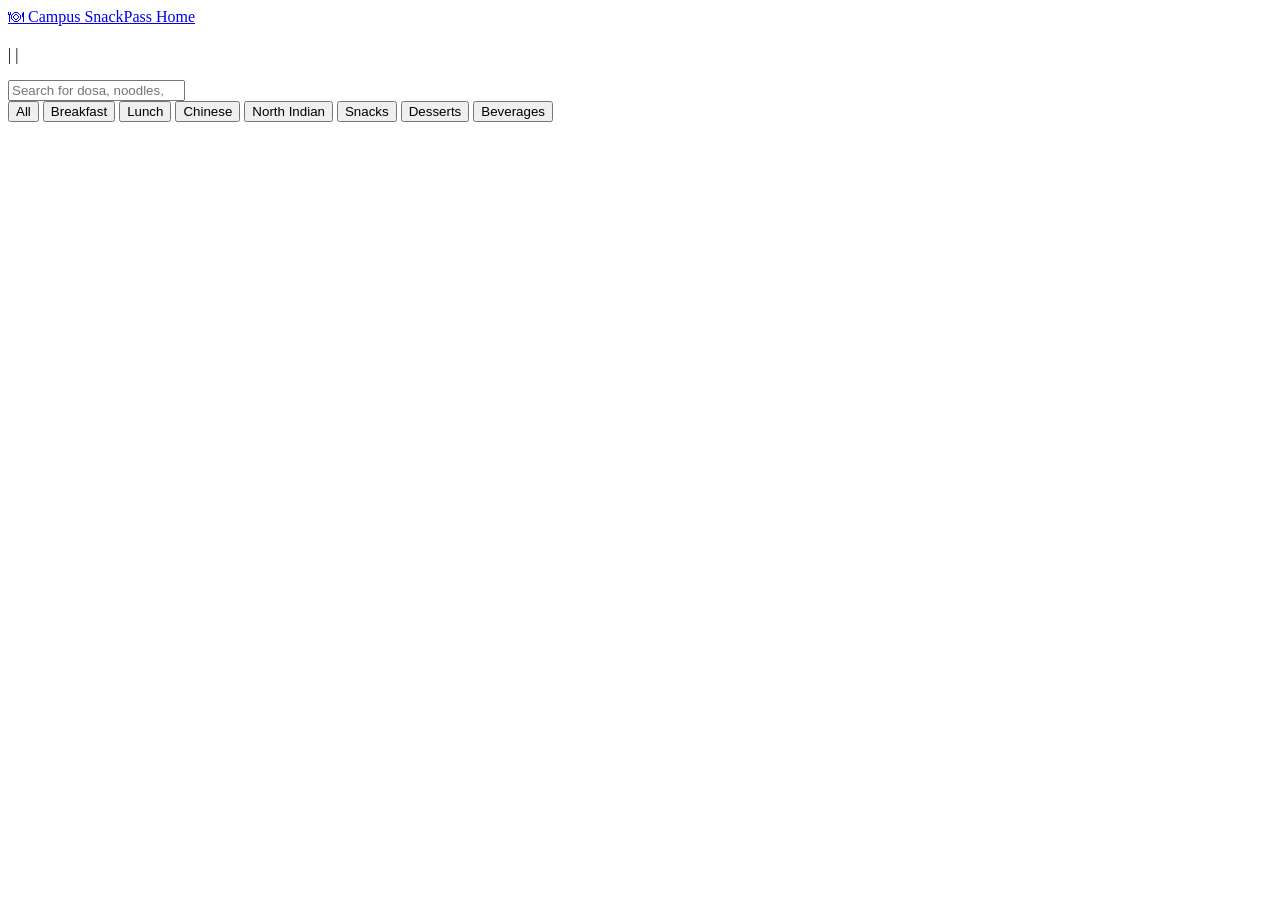
==== menu.html @ 4e035bad "Refactored home page and made menu html" ====
<!DOCTYPE html>
<html lang="en">
<head>
    <meta charset="UTF-8">
    <meta name="viewport" content="width=device-width, initial-scale=1.0">
    <title>Menu - Campus SnackPass</title>
</head>
<body>

    <!-- Navbar -->
    <header>
        <nav aria-label="Main Navigation">
            <a href="index.html" aria-label="Campus SnackPass Home">
                🍽 Campus SnackPass
            </a>
            <a href="index.html">Home</a>
        </nav>
    </header>

    <main>
        <!-- Canteen Header -->
        <section aria-labelledby="canteen-name">
            <h1 id="canteen-name"></h1>
            <p>
                <span id="canteen-status" aria-live="polite"></span>
                <span aria-hidden="true"> | </span>
                <span id="canteen-wait"></span>
                <span aria-hidden="true"> | </span>
                <span id="canteen-count"></span>
            </p>
        </section>

        <!-- Search -->
        <section aria-label="Search Menu">
            <input 
                type="search" 
                id="search-input" 
                placeholder="Search for dosa, noodles, coffee..." 
                aria-label="Search menu items"
            >
        </section>

        <!-- Categories -->
        <nav id="category-filters" aria-label="Menu Categories">
            <button data-category="all" class="active" aria-pressed="true">All</button>
            <button data-category="breakfast" aria-pressed="false">Breakfast</button>
            <button data-category="lunch" aria-pressed="false">Lunch</button>
            <button data-category="chinese" aria-pressed="false">Chinese</button>
            <button data-category="north-indian" aria-pressed="false">North Indian</button>
            <button data-category="snacks" aria-pressed="false">Snacks</button>
            <button data-category="desserts" aria-pressed="false">Desserts</button>
            <button data-category="beverages" aria-pressed="false">Beverages</button>
        </nav>

        <!-- Menu Grid -->
        <section id="menu-grid" aria-label="Menu Items">
            <!-- JavaScript will dynamically generate every menu card here -->
        </section>
    </main>

    <!-- Floating Cart Summary -->
    <aside id="floating-cart" aria-label="Floating Cart Summary" hidden>
        <button aria-label="Open cart" id="open-cart-btn">
            <span aria-hidden="true">🛒</span> 
            <span id="floating-cart-count"></span> 
            <span id="floating-cart-total"></span>
        </button>
    </aside>

    <!-- One Cart Sidebar -->
    <aside id="cart-sidebar" aria-labelledby="cart-title" hidden>
        <header>
            <h2 id="cart-title">Your Cart</h2>
            <button id="close-cart-btn" aria-label="Close Cart">✖</button>
        </header>

        <!-- Empty State -->
        <section id="cart-empty-state">
            <span aria-hidden="true">🛒</span>
            <p>Your cart is empty.</p>
            <p>Add something ......</p>
        </section>

        <!-- Cart Items Container -->
        <div id="cart-items" aria-label="Cart Items">
            <!-- JavaScript will dynamically generate all cart items here -->
        </div>

        <!-- Footer -->
        <footer>
            <p>Total Items: <span id="cart-total-items"></span></p>
            <p>Grand Total: <span id="cart-grand-total"></span></p>
            <button id="pin-cart-btn" aria-label="Toggle Pin Cart">📌 Pin Cart</button>
            <button id="checkout-btn">Checkout</button>
        </footer>
    </aside>

</body>
</html>
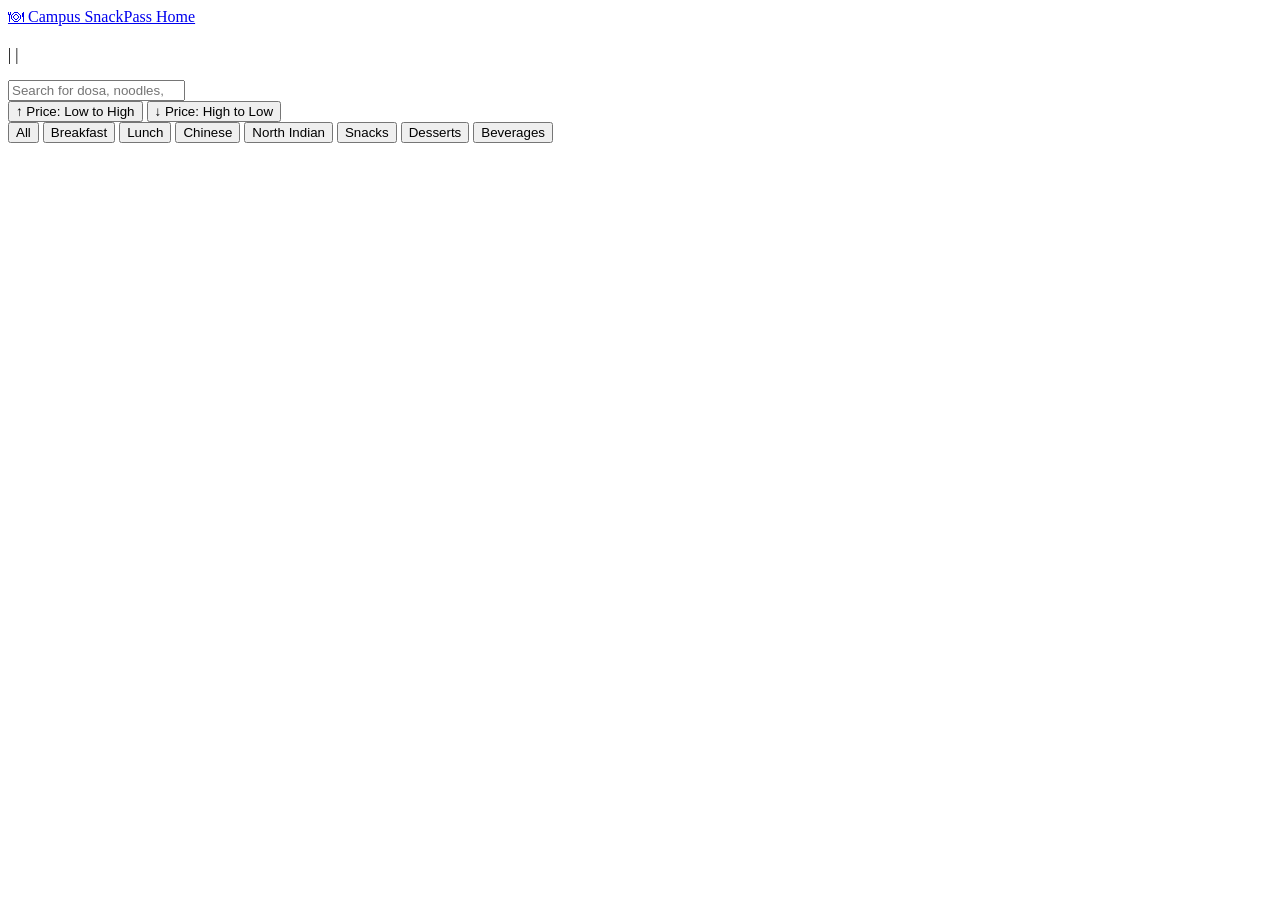
==== commit d9c9ef18: "Added sort controls" ====
--- a/menu.html
+++ b/menu.html
@@ -38,6 +38,19 @@
                 placeholder="Search for dosa, noodles, coffee..." 
                 aria-label="Search menu items"
             >
+        </section>
+
+
+        <section id="sort-controls" aria-label="Sort Menu">
+
+            <button id="sort-low" class="sort-btn">
+                ↑ Price: Low to High
+            </button>
+
+            <button id="sort-high" class="sort-btn">
+                ↓ Price: High to Low
+            </button>
+
         </section>
 
         <!-- Categories -->
@@ -95,5 +108,39 @@
         </footer>
     </aside>
 
+    <!-- Success Modal -->
+    <div id="success-modal" hidden>
+
+        <div class="success-card">
+
+            <h2>✅ Order Confirmed</h2>
+
+            <h3 id="token-canteen"></h3>
+
+            <h1 id="token-number"></h1>
+
+            <p>
+                <strong>Ordered At:</strong>
+                <span id="order-time"></span>
+            </p>
+
+            <p>
+                <strong>Estimated Wait:</strong>
+                <span id="token-wait"></span>
+            </p>
+
+            <p>
+                Please collect your order when your token number is displayed at the collection counter.
+            </p>
+
+            <button id="home-btn">
+                Back to Home
+            </button>
+
+        </div>
+
+    </div>
+
+    <script type="module" src="menu.js"></script>
 </body>
 </html>
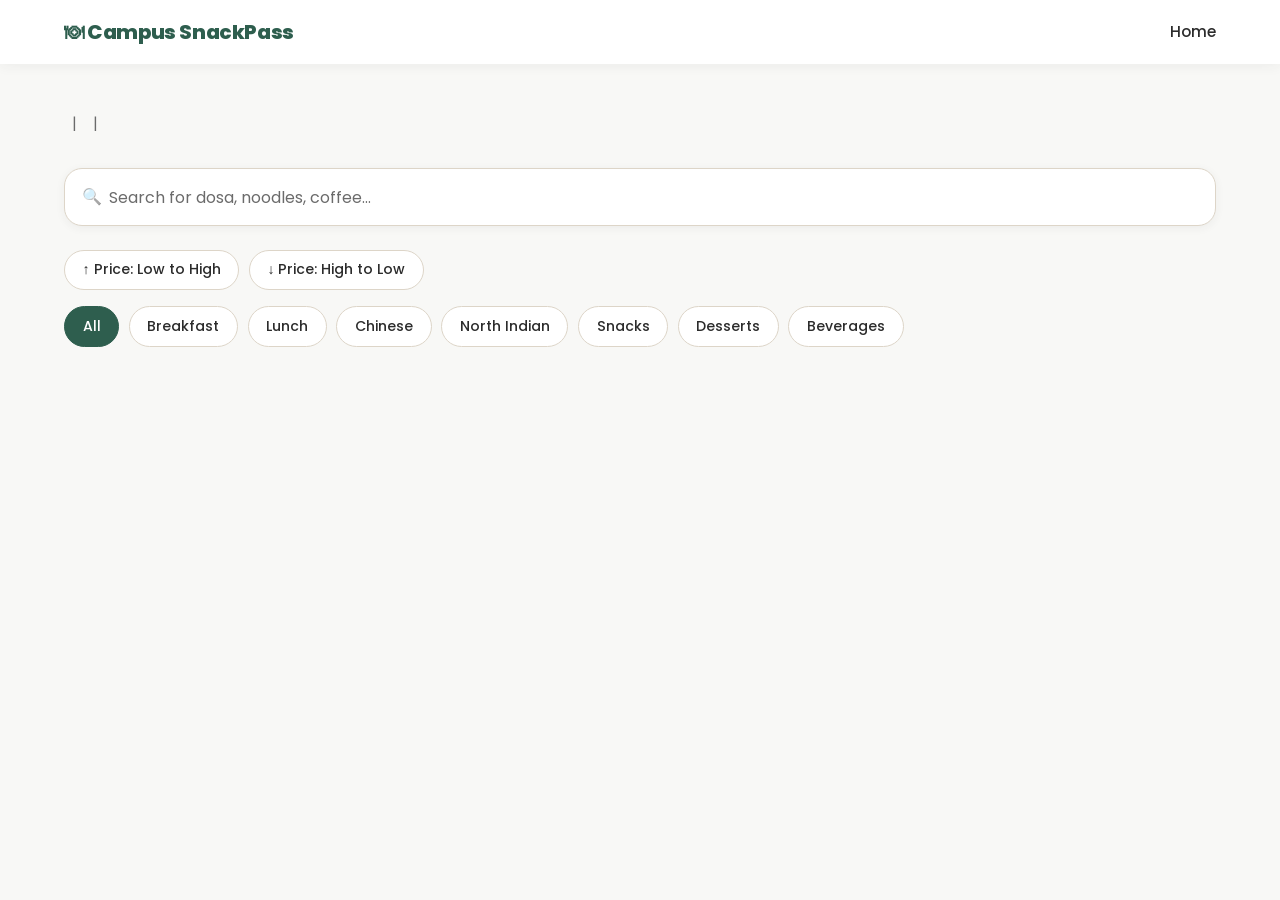
==== commit ad4ad75e: "Added styling for menu page" ====
--- a/menu.html
+++ b/menu.html
@@ -4,6 +4,7 @@
     <meta charset="UTF-8">
     <meta name="viewport" content="width=device-width, initial-scale=1.0">
     <title>Menu - Campus SnackPass</title>
+    <link rel="stylesheet" href="menu.css">
 </head>
 <body>
 
--- a/menu.css
+++ b/menu.css
@@ -0,0 +1,769 @@
+/* ============================================
+   Campus SnackPass — Menu Page Stylesheet
+   Same design language as the landing page.
+   ============================================ */
+
+@import url('https://fonts.googleapis.com/css2?family=Poppins:wght@400;500;600;700;800&display=swap');
+
+/* ---------- Design Tokens ---------- */
+:root {
+    --color-primary: #2E5E4E;
+    --color-primary-hover: #23493D;
+    --color-accent-blue: #4F7CAC;
+    --color-cta: #E69A2E;
+    --color-cta-hover: #CE8623;
+    --color-bg: #F8F8F6;
+    --color-card: #FFFFFF;
+    --color-text-primary: #2C2C2C;
+    --color-text-secondary: #6B6B6B;
+    --color-border: #DDD5C8;
+    --color-success: #4F8A5B;
+
+    --radius-sm: 12px;
+    --radius-md: 14px;
+    --radius-lg: 18px;
+
+    --shadow-soft: 0 2px 10px rgba(44, 44, 44, 0.06);
+    --shadow-medium: 0 8px 24px rgba(44, 44, 44, 0.10);
+    --shadow-nav: 0 2px 12px rgba(44, 44, 44, 0.06);
+    --shadow-elevated: 0 10px 30px rgba(44, 44, 44, 0.16);
+
+    --transition-fast: 0.18s ease;
+    --transition-base: 0.28s cubic-bezier(0.4, 0, 0.2, 1);
+
+    --max-width: 1200px;
+}
+
+/* ---------- Reset ---------- */
+*, *::before, *::after {
+    box-sizing: border-box;
+    margin: 0;
+    padding: 0;
+}
+
+html {
+    scroll-behavior: smooth;
+    -webkit-text-size-adjust: 100%;
+}
+
+body {
+    font-family: 'Poppins', -apple-system, BlinkMacSystemFont, 'Segoe UI', sans-serif;
+    background-color: var(--color-bg);
+    color: var(--color-text-primary);
+    line-height: 1.6;
+    -webkit-font-smoothing: antialiased;
+    -moz-osx-font-smoothing: grayscale;
+}
+
+img { max-width: 100%; display: block; }
+ul { list-style: none; }
+a { text-decoration: none; color: inherit; }
+button {
+    font-family: inherit;
+    cursor: pointer;
+    border: none;
+    background: none;
+}
+input { font-family: inherit; }
+
+h1, h2, h3, h4 {
+    font-weight: 700;
+    line-height: 1.25;
+    letter-spacing: -0.01em;
+    color: var(--color-text-primary);
+}
+
+@media (prefers-reduced-motion: reduce) {
+    *, *::before, *::after {
+        animation-duration: 0.01ms !important;
+        animation-iteration-count: 1 !important;
+        transition-duration: 0.01ms !important;
+        scroll-behavior: auto !important;
+    }
+}
+
+a:focus-visible,
+button:focus-visible,
+input:focus-visible {
+    outline: 2px solid var(--color-accent-blue);
+    outline-offset: 3px;
+    border-radius: 4px;
+}
+
+/* ============================================
+   HEADER / NAVBAR
+   ============================================ */
+header {
+    position: sticky;
+    top: 0;
+    z-index: 200;
+    background-color: #FFFFFF;
+    box-shadow: var(--shadow-nav);
+}
+
+nav[aria-label="Main Navigation"] {
+    max-width: var(--max-width);
+    margin: 0 auto;
+    display: flex;
+    align-items: center;
+    justify-content: space-between;
+    padding: 1rem 1.5rem;
+}
+
+nav[aria-label="Main Navigation"] a {
+    font-weight: 500;
+    font-size: 0.95rem;
+    color: var(--color-text-primary);
+    transition: color var(--transition-fast);
+}
+
+nav[aria-label="Main Navigation"] a:hover {
+    color: var(--color-primary);
+}
+
+nav[aria-label="Main Navigation"] a[aria-label="Campus SnackPass Home"] {
+    font-size: 1.25rem;
+    font-weight: 800;
+    color: var(--color-primary);
+    letter-spacing: -0.02em;
+}
+
+nav[aria-label="Main Navigation"] a[aria-label="Campus SnackPass Home"]:hover {
+    color: var(--color-primary-hover);
+}
+
+/* ============================================
+   MAIN CONTENT WRAPPER
+   ============================================ */
+main {
+    max-width: var(--max-width);
+    margin: 0 auto;
+    padding: 2rem 1.5rem 6rem;
+}
+
+/* ============================================
+   CANTEEN HEADER
+   ============================================ */
+section[aria-labelledby="canteen-name"] {
+    margin-bottom: 2rem;
+}
+
+section[aria-labelledby="canteen-name"] h1 {
+    font-size: 2rem;
+    margin-bottom: 0.5rem;
+}
+
+section[aria-labelledby="canteen-name"] p {
+    font-size: 0.95rem;
+    color: var(--color-text-secondary);
+    display: flex;
+    flex-wrap: wrap;
+    align-items: center;
+    gap: 0.5rem;
+}
+
+#canteen-status {
+    color: var(--color-success);
+    font-weight: 600;
+}
+
+/* ============================================
+   SEARCH
+   ============================================ */
+section[aria-label="Search Menu"] {
+    position: relative;
+    margin-bottom: 1.5rem;
+}
+
+section[aria-label="Search Menu"]::before {
+    content: '🔍';
+    position: absolute;
+    left: 1.1rem;
+    top: 50%;
+    transform: translateY(-50%);
+    font-size: 1rem;
+    opacity: 0.55;
+    pointer-events: none;
+}
+
+#search-input {
+    width: 100%;
+    padding: 0.95rem 1.25rem 0.95rem 2.75rem;
+    font-size: 1rem;
+    color: var(--color-text-primary);
+    background-color: var(--color-card);
+    border: 1px solid var(--color-border);
+    border-radius: var(--radius-lg);
+    box-shadow: var(--shadow-soft);
+    transition: border-color var(--transition-fast), box-shadow var(--transition-fast);
+}
+
+#search-input::placeholder {
+    color: var(--color-text-secondary);
+}
+
+#search-input:hover {
+    border-color: #C9BEA9;
+}
+
+#search-input:focus {
+    outline: none;
+    border-color: var(--color-primary);
+    box-shadow: 0 0 0 4px rgba(46, 94, 78, 0.12);
+}
+
+/* ============================================
+   SORT CONTROLS + CATEGORY CHIPS (shared chip style)
+   ============================================ */
+#sort-controls,
+#category-filters {
+    display: flex;
+    flex-wrap: wrap;
+    gap: 0.6rem;
+    margin-bottom: 1rem;
+}
+
+#category-filters {
+    margin-bottom: 2.5rem;
+    padding-bottom: 0.5rem;
+}
+
+.sort-btn,
+#category-filters button {
+    display: inline-flex;
+    align-items: center;
+    gap: 0.35rem;
+    padding: 0.55rem 1.1rem;
+    font-size: 0.88rem;
+    font-weight: 500;
+    color: var(--color-text-primary);
+    background-color: var(--color-card);
+    border: 1px solid var(--color-border);
+    border-radius: 999px;
+    white-space: nowrap;
+    transition: background-color var(--transition-fast),
+                color var(--transition-fast),
+                border-color var(--transition-fast),
+                transform var(--transition-fast);
+}
+
+.sort-btn:hover,
+#category-filters button:hover {
+    border-color: var(--color-primary);
+    color: var(--color-primary);
+    transform: translateY(-1px);
+}
+
+.sort-btn.active,
+#category-filters button.active {
+    background-color: var(--color-primary);
+    border-color: var(--color-primary);
+    color: #FFFFFF;
+}
+
+.sort-btn.active:hover,
+#category-filters button.active:hover {
+    background-color: var(--color-primary-hover);
+    color: #FFFFFF;
+}
+
+/* ============================================
+   MENU GRID + CARDS
+   ============================================ */
+#menu-grid {
+    display: grid;
+    grid-template-columns: 1fr;
+    gap: 1.5rem;
+}
+
+.menu-card {
+    background-color: var(--color-card);
+    border: 1px solid var(--color-border);
+    border-radius: var(--radius-md);
+    overflow: hidden;
+    box-shadow: var(--shadow-soft);
+    transition: transform var(--transition-base),
+                box-shadow var(--transition-base),
+                border-color var(--transition-base),
+                background-color var(--transition-base);
+    display: flex;
+    flex-direction: column;
+}
+
+.menu-card:hover {
+    transform: translateY(-6px);
+    box-shadow: var(--shadow-medium);
+}
+
+.menu-card.selected {
+    border: 2px solid var(--color-primary);
+    background-color: rgba(46, 94, 78, 0.05);
+    box-shadow: 0 10px 26px rgba(46, 94, 78, 0.16);
+}
+
+.menu-image {
+    width: 100%;
+    aspect-ratio: 4 / 3;
+    object-fit: cover;
+}
+
+.menu-title {
+    font-size: 1.05rem;
+    padding: 1rem 1.1rem 0.25rem;
+}
+
+.menu-price {
+    font-size: 0.95rem;
+    font-weight: 600;
+    color: var(--color-primary);
+    padding: 0 1.1rem;
+    margin-bottom: 0.9rem;
+}
+
+/* ---- Quantity Controls (menu cards) ---- */
+.quantity-controls {
+    display: flex;
+    align-items: center;
+    justify-content: center;
+    gap: 1rem;
+    padding: 0 1.1rem 1.1rem;
+    margin-top: auto;
+}
+
+.minus-btn,
+.plus-btn {
+    display: flex;
+    align-items: center;
+    justify-content: center;
+    width: 34px;
+    height: 34px;
+    flex-shrink: 0;
+    font-size: 1.1rem;
+    font-weight: 600;
+    color: var(--color-primary);
+    background-color: rgba(46, 94, 78, 0.08);
+    border: 1px solid transparent;
+    border-radius: 50%;
+    transition: background-color var(--transition-fast),
+                transform var(--transition-fast),
+                color var(--transition-fast);
+}
+
+.minus-btn:hover,
+.plus-btn:hover {
+    background-color: var(--color-primary);
+    color: #FFFFFF;
+    transform: scale(1.08);
+}
+
+.minus-btn:active,
+.plus-btn:active {
+    transform: scale(0.94);
+}
+
+.item-quantity {
+    min-width: 1.5rem;
+    text-align: center;
+    font-size: 1rem;
+    font-weight: 600;
+    color: var(--color-text-primary);
+}
+
+/* ---- Empty menu state ---- */
+.empty-menu {
+    grid-column: 1 / -1;
+    text-align: center;
+    padding: 4rem 1.5rem;
+    color: var(--color-text-secondary);
+}
+
+.empty-menu h2 {
+    font-size: 1.4rem;
+    margin-bottom: 0.5rem;
+    color: var(--color-text-primary);
+}
+
+/* ============================================
+   FLOATING CART (FAB style summary)
+   ============================================ */
+#floating-cart {
+    position: fixed;
+    bottom: 1.75rem;
+    left: 50%;
+    transform: translateX(-50%);
+    z-index: 300;
+    animation: floatIn var(--transition-base);
+}
+
+#floating-cart button {
+    display: flex;
+    align-items: center;
+    gap: 0.6rem;
+    padding: 0.9rem 1.6rem;
+    background-color: var(--color-primary);
+    color: #FFFFFF;
+    font-weight: 600;
+    font-size: 0.95rem;
+    border-radius: 999px;
+    box-shadow: var(--shadow-elevated);
+    transition: background-color var(--transition-fast), transform var(--transition-fast);
+}
+
+#floating-cart button:hover {
+    background-color: var(--color-primary-hover);
+    transform: translateY(-2px);
+}
+
+#floating-cart span[aria-hidden="true"] {
+    font-size: 1.1rem;
+}
+
+#floating-cart-count {
+    padding-left: 0.4rem;
+    border-left: 1px solid rgba(255, 255, 255, 0.35);
+}
+
+#floating-cart-total {
+    color: #F5D9A8;
+    font-weight: 700;
+}
+
+/* ============================================
+   CART SIDEBAR
+   ============================================ */
+#cart-sidebar {
+    position: fixed;
+    top: 0;
+    right: 0;
+    height: 100vh;
+    width: min(420px, 100%);
+    background-color: var(--color-card);
+    box-shadow: -8px 0 30px rgba(44, 44, 44, 0.14);
+    z-index: 400;
+    display: flex;
+    flex-direction: column;
+    animation: slideInRight var(--transition-base);
+}
+
+#cart-sidebar.pinned {
+    box-shadow: -8px 0 30px rgba(46, 94, 78, 0.2);
+    border-left: 3px solid var(--color-primary);
+}
+
+#cart-sidebar header {
+    display: flex;
+    align-items: center;
+    justify-content: space-between;
+    padding: 1.5rem 1.75rem;
+    border-bottom: 1px solid var(--color-border);
+}
+
+#cart-title {
+    font-size: 1.3rem;
+}
+
+#close-cart-btn {
+    display: flex;
+    align-items: center;
+    justify-content: center;
+    width: 34px;
+    height: 34px;
+    font-size: 1rem;
+    color: var(--color-text-secondary);
+    border-radius: 50%;
+    transition: background-color var(--transition-fast), color var(--transition-fast);
+}
+
+#close-cart-btn:hover {
+    background-color: var(--color-bg);
+    color: var(--color-text-primary);
+}
+
+/* ---- Empty cart state ---- */
+#cart-empty-state {
+    flex: 1;
+    display: flex;
+    flex-direction: column;
+    align-items: center;
+    justify-content: center;
+    text-align: center;
+    gap: 0.4rem;
+    padding: 2rem;
+    color: var(--color-text-secondary);
+}
+
+#cart-empty-state span[aria-hidden="true"] {
+    font-size: 2.5rem;
+    margin-bottom: 0.75rem;
+    opacity: 0.6;
+}
+
+#cart-empty-state p:first-of-type {
+    font-weight: 600;
+    color: var(--color-text-primary);
+}
+
+/* ---- Cart items list ---- */
+#cart-items {
+    flex: 1;
+    overflow-y: auto;
+    padding: 0.5rem 1.75rem;
+}
+
+.cart-item {
+    display: flex;
+    align-items: center;
+    justify-content: space-between;
+    gap: 1rem;
+    padding: 1.25rem 0;
+    border-bottom: 1px solid var(--color-border);
+}
+
+.cart-item h4 {
+    font-size: 0.98rem;
+    font-weight: 600;
+    margin-bottom: 0.25rem;
+}
+
+.cart-item p {
+    font-size: 0.88rem;
+    color: var(--color-text-secondary);
+}
+
+.cart-controls {
+    display: flex;
+    align-items: center;
+    gap: 0.75rem;
+    flex-shrink: 0;
+}
+
+.cart-controls button {
+    display: flex;
+    align-items: center;
+    justify-content: center;
+    width: 30px;
+    height: 30px;
+    font-size: 1rem;
+    font-weight: 600;
+    color: var(--color-primary);
+    background-color: rgba(46, 94, 78, 0.08);
+    border-radius: 50%;
+    transition: background-color var(--transition-fast), color var(--transition-fast), transform var(--transition-fast);
+}
+
+.cart-controls button:hover {
+    background-color: var(--color-primary);
+    color: #FFFFFF;
+    transform: scale(1.08);
+}
+
+.cart-controls span {
+    min-width: 1.25rem;
+    text-align: center;
+    font-weight: 600;
+}
+
+/* ---- Cart footer ---- */
+#cart-sidebar footer {
+    padding: 1.5rem 1.75rem;
+    border-top: 1px solid var(--color-border);
+    background-color: var(--color-bg);
+}
+
+#cart-sidebar footer p {
+    display: flex;
+    justify-content: space-between;
+    font-size: 0.92rem;
+    color: var(--color-text-secondary);
+    margin-bottom: 0.5rem;
+}
+
+#cart-grand-total {
+    font-weight: 700;
+    color: var(--color-text-primary);
+    font-size: 1.05rem;
+}
+
+#pin-cart-btn {
+    width: 100%;
+    padding: 0.8rem;
+    margin-top: 0.5rem;
+    margin-bottom: 0.75rem;
+    font-weight: 600;
+    font-size: 0.9rem;
+    color: var(--color-primary);
+    background-color: rgba(46, 94, 78, 0.08);
+    border: 1px solid rgba(46, 94, 78, 0.2);
+    border-radius: var(--radius-sm);
+    transition: background-color var(--transition-fast), transform var(--transition-fast);
+}
+
+#pin-cart-btn:hover {
+    background-color: rgba(46, 94, 78, 0.16);
+}
+
+#checkout-btn {
+    width: 100%;
+    padding: 0.95rem;
+    font-weight: 600;
+    font-size: 1rem;
+    color: #FFFFFF;
+    background-color: var(--color-cta);
+    border-radius: var(--radius-sm);
+    box-shadow: 0 6px 16px rgba(230, 154, 46, 0.3);
+    transition: background-color var(--transition-fast), transform var(--transition-fast);
+}
+
+#checkout-btn:hover {
+    background-color: var(--color-cta-hover);
+    transform: translateY(-1px);
+}
+
+#checkout-btn:active {
+    transform: translateY(0);
+}
+
+/* ============================================
+   SUCCESS MODAL
+   ============================================ */
+#success-modal {
+    position: fixed;
+    inset: 0;
+    z-index: 500;
+    display: flex;
+    align-items: center;
+    justify-content: center;
+    padding: 1.5rem;
+    background-color: rgba(44, 44, 44, 0.45);
+    animation: fadeIn var(--transition-base);
+}
+
+.success-card {
+    background-color: var(--color-card);
+    border-radius: var(--radius-lg);
+    padding: 2.75rem 2.25rem;
+    max-width: 420px;
+    width: 100%;
+    text-align: center;
+    box-shadow: var(--shadow-elevated);
+    animation: popIn var(--transition-base);
+}
+
+.success-card h2 {
+    font-size: 1.4rem;
+    color: var(--color-success);
+    margin-bottom: 1.25rem;
+}
+
+.success-card h3 {
+    font-size: 1rem;
+    font-weight: 500;
+    color: var(--color-text-secondary);
+    margin-bottom: 0.5rem;
+}
+
+.success-card h1 {
+    font-size: 2.5rem;
+    color: var(--color-primary);
+    margin-bottom: 1.5rem;
+    letter-spacing: -0.02em;
+}
+
+.success-card p {
+    font-size: 0.92rem;
+    color: var(--color-text-secondary);
+    margin-bottom: 0.6rem;
+}
+
+.success-card p strong {
+    color: var(--color-text-primary);
+    font-weight: 600;
+}
+
+.success-card p:last-of-type {
+    margin-top: 1rem;
+    margin-bottom: 1.75rem;
+    font-size: 0.85rem;
+    line-height: 1.6;
+}
+
+#home-btn {
+    width: 100%;
+    padding: 0.95rem;
+    font-weight: 600;
+    font-size: 1rem;
+    color: #FFFFFF;
+    background-color: var(--color-cta);
+    border-radius: var(--radius-sm);
+    box-shadow: 0 6px 16px rgba(230, 154, 46, 0.3);
+    transition: background-color var(--transition-fast), transform var(--transition-fast);
+}
+
+#home-btn:hover {
+    background-color: var(--color-cta-hover);
+    transform: translateY(-1px);
+}
+
+/* ============================================
+   ANIMATIONS
+   ============================================ */
+@keyframes slideInRight {
+    from { transform: translateX(100%); }
+    to { transform: translateX(0); }
+}
+
+@keyframes floatIn {
+    from { opacity: 0; transform: translate(-50%, 12px); }
+    to { opacity: 1; transform: translate(-50%, 0); }
+}
+
+@keyframes fadeIn {
+    from { opacity: 0; }
+    to { opacity: 1; }
+}
+
+@keyframes popIn {
+    from { opacity: 0; transform: scale(0.92); }
+    to { opacity: 1; transform: scale(1); }
+}
+
+/* ============================================
+   RESPONSIVE — TABLET (≥768px)
+   ============================================ */
+@media (min-width: 768px) {
+    main { padding: 2.5rem 1.5rem 6rem; }
+
+    #menu-grid {
+        grid-template-columns: repeat(2, 1fr);
+    }
+
+    section[aria-labelledby="canteen-name"] h1 {
+        font-size: 2.25rem;
+    }
+}
+
+/* ============================================
+   RESPONSIVE — DESKTOP (≥1024px)
+   ============================================ */
+@media (min-width: 1024px) {
+    #menu-grid {
+        grid-template-columns: repeat(3, 1fr);
+    }
+
+    #cart-sidebar {
+        width: min(440px, 100%);
+    }
+}
+
+/* ============================================
+   RESPONSIVE — LARGE DESKTOP (≥1280px)
+   ============================================ */
+@media (min-width: 1280px) {
+    #menu-grid {
+        grid-template-columns: repeat(4, 1fr);
+    }
+}
+
+[hidden] {
+    display: none !important;
+}
